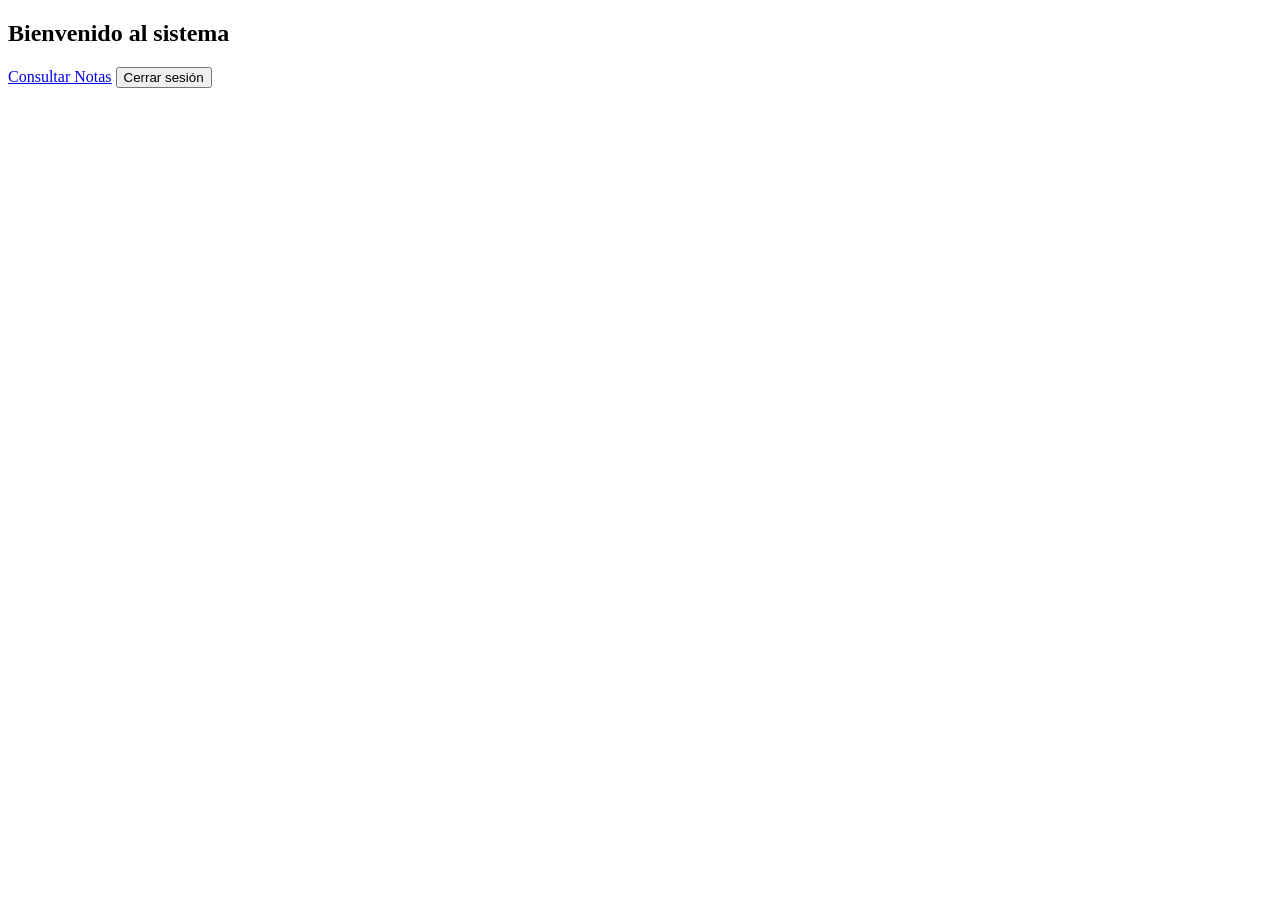
==== dashboard.html @ 24352690 "Create dashboard.html" ====
<!DOCTYPE html>
<html>
<head>
  <title>Panel</title>
  <link rel="stylesheet" href="style.css">
</head>
<body>

<div class="container">
  <h2 id="bienvenida">Bienvenido al sistema</h2>

  <a href="notas.html" id="btnNotas">Consultar Notas</a>
  <button id="btnLogout" onclick="logout()">Cerrar sesión</button>
</div>

<script src="script.js"></script>
</body>
</html>
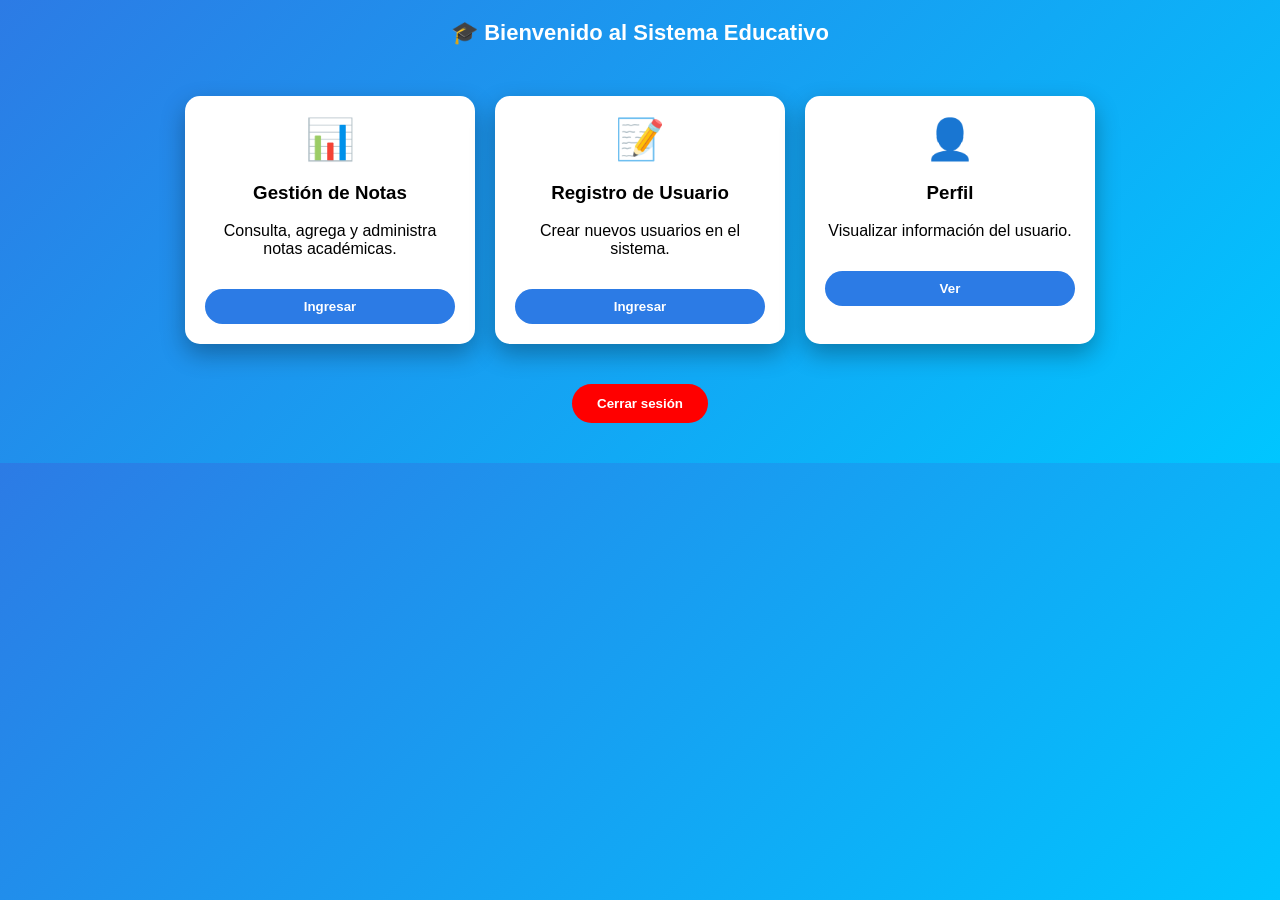
==== commit 4938819c: "Update dashboard.html" ====
--- a/dashboard.html
+++ b/dashboard.html
@@ -1,18 +1,141 @@
 <!DOCTYPE html>
-<html>
+<html lang="es">
 <head>
-  <title>Panel</title>
-  <link rel="stylesheet" href="style.css">
+  <meta charset="UTF-8">
+  <title>Panel - Sistema Educativo</title>
+
+  <style>
+    body {
+      margin: 0;
+      font-family: 'Segoe UI', Tahoma, Geneva, Verdana, sans-serif;
+      background: linear-gradient(135deg, #2c7be5, #00c6ff);
+      color: white;
+    }
+
+    .header {
+      padding: 20px;
+      text-align: center;
+      font-size: 22px;
+      font-weight: bold;
+    }
+
+    .container {
+      display: flex;
+      justify-content: center;
+      flex-wrap: wrap;
+      margin-top: 30px;
+      gap: 20px;
+    }
+
+    .card {
+      background: white;
+      color: black;
+      width: 250px;
+      padding: 20px;
+      border-radius: 15px;
+      text-align: center;
+      box-shadow: 0 10px 25px rgba(0,0,0,0.3);
+      transition: 0.3s;
+    }
+
+    .card:hover {
+      transform: scale(1.05);
+    }
+
+    .icon {
+      font-size: 40px;
+      margin-bottom: 10px;
+    }
+
+    .btn {
+      margin-top: 15px;
+      padding: 10px;
+      width: 100%;
+      border: none;
+      border-radius: 20px;
+      background: #2c7be5;
+      color: white;
+      cursor: pointer;
+      font-weight: bold;
+      transition: 0.3s;
+    }
+
+    .btn:hover {
+      background: #1a5fd0;
+    }
+
+    .logout {
+      display: block;
+      margin: 40px auto;
+      padding: 12px 25px;
+      background: red;
+      color: white;
+      border-radius: 25px;
+      border: none;
+      cursor: pointer;
+      font-weight: bold;
+    }
+
+    .logout:hover {
+      background: darkred;
+    }
+
+  </style>
 </head>
+
 <body>
 
-<div class="container">
-  <h2 id="bienvenida">Bienvenido al sistema</h2>
-
-  <a href="notas.html" id="btnNotas">Consultar Notas</a>
-  <button id="btnLogout" onclick="logout()">Cerrar sesión</button>
+<div class="header" id="bienvenida">
+  🎓 Bienvenido al Sistema Educativo
 </div>
 
-<script src="script.js"></script>
+<div class="container">
+
+  <!-- TARJETA NOTAS -->
+  <div class="card">
+    <div class="icon">📊</div>
+    <h3>Gestión de Notas</h3>
+    <p>Consulta, agrega y administra notas académicas.</p>
+    <button id="btnNotas" class="btn" onclick="irNotas()">Ingresar</button>
+  </div>
+
+  <!-- TARJETA REGISTRO -->
+  <div class="card">
+    <div class="icon">📝</div>
+    <h3>Registro de Usuario</h3>
+    <p>Crear nuevos usuarios en el sistema.</p>
+    <button id="btnRegistro" class="btn" onclick="irRegistro()">Ingresar</button>
+  </div>
+
+  <!-- TARJETA PERFIL -->
+  <div class="card">
+    <div class="icon">👤</div>
+    <h3>Perfil</h3>
+    <p>Visualizar información del usuario.</p>
+    <button id="btnPerfil" class="btn" onclick="verPerfil()">Ver</button>
+  </div>
+
+</div>
+
+<button id="btnLogout" class="logout" onclick="logout()">Cerrar sesión</button>
+
+<script>
+function irNotas() {
+  window.location.href = "notas.html";
+}
+
+function irRegistro() {
+  window.location.href = "registro.html";
+}
+
+function verPerfil() {
+  alert("Usuario: admin");
+}
+
+function logout() {
+  window.location.href = "index.html";
+}
+</script>
+
 </body>
 </html>
